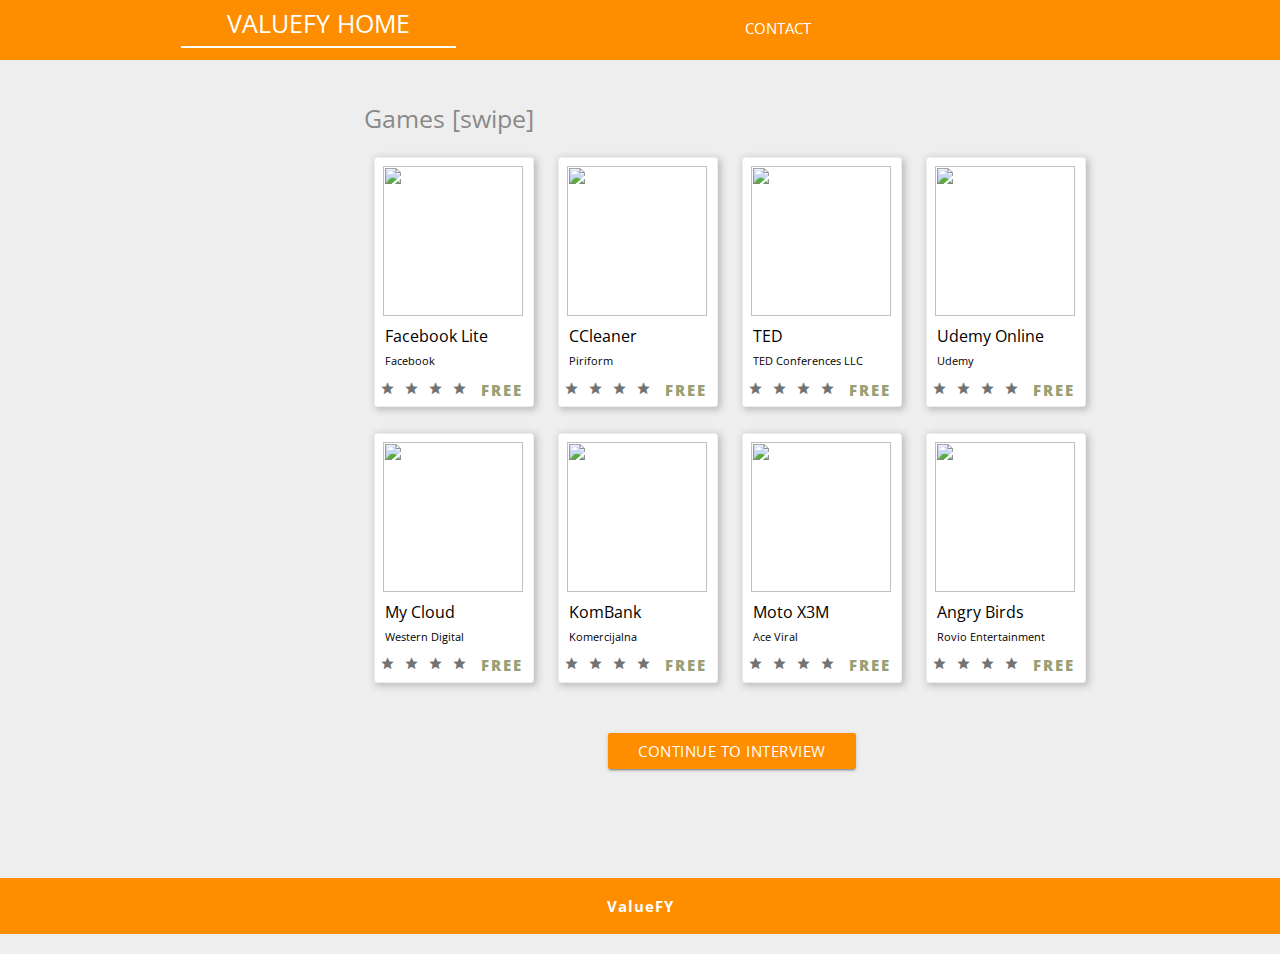
==== index.html @ 81e06245 "First version" ====
<!DOCTYPE html>
<html lang="en">
<head>
    <meta charset="UTF-8">
    <title>Valuefy_store</title>

    <link rel="icon" href="resources/images/icon_tab.png">

    <link rel="stylesheet" href="bower_components/materialize/dist/css/materialize.css" media="screen,projection">

    <meta name="viewport" content="width=device-width, initial-scale=1.0"/>

    <link rel="stylesheet" href="resources/style.css">

    <!--Import Google Icon Font-->
    <link href="http://fonts.googleapis.com/icon?family=Material+Icons" rel="stylesheet">
    <link href="https://fonts.googleapis.com/css?family=Montserrat" rel="stylesheet">
    <link href="https://fonts.googleapis.com/css?family=Montserrat:500" rel="stylesheet">
    <link href="https://fonts.googleapis.com/css?family=Open+Sans:300" rel="stylesheet">

    <link href="https://fonts.googleapis.com/icon?family=Material+Icons" rel="stylesheet">

</head>
<body>

    <div class="header">
        <div class="container">
            <div class="row">
                <ul class="tabs">
                    <li class="tab col l6 s5 m5 offset-s1 offset-m1"><a class="active" href="index.html">
                            <h5 class="header_h5">
                               VALUEFY HOME
                            </h5>
                        </a>
                    </li>
                    <li class="tab col l6 m5 s5"><a href="contact.html">
                            <h6 class="header_h6">
                                CONTACT
                            </h6>
                        </a>
                    </li>
                </ul>
            </div>
        </div>
    </div>

    <div class="section">
        <div class="container">
            <div class="row">
                <div class="section_1">
                                                    
                </div>
                <div class="section_2">
                    <div class="row">
                        <div class="col l12">
                            <h5 class="section_2_h5">
                                Games [swipe]
                            </h5>
                            <ul class="icon_ul">
                                <li>
                                    <div class="application">
                                        <a href="aplication.html">
                                            <img class="img_icon"
                                                src="https://lh3.googleusercontent.com/Alon4Gigwl2DqrT36O6JMn-M40tinuxFHWROtv0TP8ozX8Sr5MiBM1CuHX-veqFhnKvQ=w300-rw">
                                        </a>
                                            <br>
                                        <a href="####" class="app_link">Facebook Lite</a>
                                        <br>
                                        <a href="####" class="app_founder"><small>Facebook</small></a>
                                        <br>
                                        <i class="tiny material-icons">grade</i>
                                        <i class="tiny material-icons">grade</i>
                                        <i class="tiny material-icons">grade</i>
                                        <i class="tiny material-icons">grade</i>
                                        <a href="#####" class="download_link">FREE</a>
                                    </div>
                                </li>
                                <li>
                                    <div class="application">
                                        <a href="####">
                                            <img class="img_icon"
                                                 src="https://lh6.ggpht.com/1uP34Naqah1KernqdkYAiyWAnYkDUKGn6PBuwdpFhxUu3QYdPkT2E0zR1S8SCtAd-L4=w300-rw">
                                        </a>
                                        <br>
                                        <a href="####" class="app_link">CCleaner</a>
                                        <br>
                                        <a href="####" class="app_founder"><small>Piriform</small></a>
                                        <br>
                                        <i class="tiny material-icons">grade</i>
                                        <i class="tiny material-icons">grade</i>
                                        <i class="tiny material-icons">grade</i>
                                        <i class="tiny material-icons">grade</i>
                                        <a href="#####" class="download_link">FREE</a>
                                    </div>
                                </li>
                                <li>
                                    <div class="application">
                                        <a href="####">
                                            <img class="img_icon"
                                                 src="https://lh3.googleusercontent.com/-F-Uzt1CfQx1NkTiEvl-gm-jwcjRIvspFMS3hHxAzrml0f1M2s1shd0WWruJiCqzwLU=w300-rw">
                                        </a>
                                        <br>
                                        <a href="####" class="app_link">TED</a>
                                        <br>
                                        <a href="####" class="app_founder"><small>TED Conferences LLC</small></a>
                                        <br>
                                        <i class="tiny material-icons">grade</i>
                                        <i class="tiny material-icons">grade</i>
                                        <i class="tiny material-icons">grade</i>
                                        <i class="tiny material-icons">grade</i>
                                        <a href="#####" class="download_link">FREE</a>
                                    </div>
                                </li>
                                <li>
                                    <div class="application">
                                        <a href="####">
                                            <img class="img_icon"
                                                 src="https://lh3.ggpht.com/DWj8u30PCsht4qzhPiEGD-3ukDB-vLqo1QviOwJzCgfIJdiPB3lZSPgLqjFUM56N3iU=w300-rw">
                                        </a>
                                        <br>
                                        <a href="####" class="app_link">Udemy Online</a>
                                        <br>
                                        <a href="####" class="app_founder"><small>Udemy</small></a>
                                        <br>
                                        <i class="tiny material-icons">grade</i>
                                        <i class="tiny material-icons">grade</i>
                                        <i class="tiny material-icons">grade</i>
                                        <i class="tiny material-icons">grade</i>
                                        <a href="#####" class="download_link">FREE</a>
                                    </div>
                                </li>
                                <li>
                                    <div class="application">
                                        <a href="####">
                                            <img class="img_icon"
                                                 src="https://lh3.googleusercontent.com/0sxHqwZvz8A6LiJruoF_utLvoLpaEyOf_R5L3F6gYQQrYqktcJDSsrTIWK-I_fuH5g=w300-rw">
                                        </a>
                                        <br>
                                        <a href="####" class="app_link">My Cloud</a>
                                        <br>
                                        <a href="####" class="app_founder"><small>Western Digital</small></a>
                                        <br>
                                        <i class="tiny material-icons">grade</i>
                                        <i class="tiny material-icons">grade</i>
                                        <i class="tiny material-icons">grade</i>
                                        <i class="tiny material-icons">grade</i>
                                        <a href="#####" class="download_link">FREE</a>
                                    </div>
                                </li>
                                <li>
                                    <div class="application">
                                        <a href="####">
                                            <img class="img_icon"
                                                 src="https://lh3.googleusercontent.com/GzXlWz_owmF2EFTqzBN-9B2CFMnGs_gGnmYC8CAVsiTCvB9JnaV1sLjA4Imy36thGQ=w300-rw">
                                        </a>
                                        <br>
                                        <a href="####" class="app_link">KomBank</a>
                                        <br>
                                        <a href="####" class="app_founder"><small>Komercijalna</small></a>
                                        <br>
                                        <i class="tiny material-icons">grade</i>
                                        <i class="tiny material-icons">grade</i>
                                        <i class="tiny material-icons">grade</i>
                                        <i class="tiny material-icons">grade</i>
                                        <a href="#####" class="download_link">FREE</a>
                                    </div>
                                </li>
                                <li>
                                    <div class="application">
                                        <a href="####">
                                            <img class="img_icon"
                                                 src="https://lh3.googleusercontent.com/45etI4KOM_2Isg7IZfi9jn1fNBG6PlXyuONCUUOgrErsiOXCNX6snUVp3KMNXYTcR429=w300-rw">
                                        </a>
                                        <br>
                                        <a href="####" class="app_link">Moto X3M</a>
                                        <br>
                                        <a href="####" class="app_founder"><small>Ace Viral</small></a>
                                        <br>
                                        <i class="tiny material-icons">grade</i>
                                        <i class="tiny material-icons">grade</i>
                                        <i class="tiny material-icons">grade</i>
                                        <i class="tiny material-icons">grade</i>
                                        <a href="#####" class="download_link">FREE</a>
                                    </div>
                                </li>
                                <li>
                                    <div class="application">
                                        <a href="####">
                                            <img class="img_icon"
                                                 src="https://lh3.googleusercontent.com/iOi6YJxQwMenT5UQWGPWTrFMQFm68IC4uKlFtARveZzVD5lTZ7fC47_rnnF7Tk48DpY=w300-rw">
                                        </a>
                                        <br>
                                        <a href="####" class="app_link">Angry Birds</a>
                                        <br>
                                        <a href="####" class="app_founder"><small>Rovio Entertainment</small></a>
                                        <br>
                                        <i class="tiny material-icons">grade</i>
                                        <i class="tiny material-icons">grade</i>
                                        <i class="tiny material-icons">grade</i>
                                        <i class="tiny material-icons">grade</i>
                                        <a href="#####" class="download_link">FREE</a>
                                    </div>
                                </li>
                            </ul>
                        </div>
                    </div>
                    <div class="row">
                        <div class="col l12 m12 s12 center-align">
                            <button class="btn waves-effect waves-light" type="submit" name="action">
                                    CONTINUE TO INTERVIEW
                            </button>
                        </div>
                    </div>
                </div>
            </div>
        </div>
    </div>

    <div class="footer">
        <div class="container">
            <div class="row center-align">
                <h6 class="footer_h6">
                    ValueFY
                </h6>
            </div>
        </div>
    </div>


    <script type="text/javascript" src="bower_components/jquery/dist/jquery.js"></script>
    <script type="text/javascript" src="bower_components/jquery/dist/jquery.min.js"></script>
    <script type="text/javascript" src="bower_components/materialize/dist/js/materialize.min.js"></script>

    <script type="text/javascript" src="resources/main.js"></script>

</body>
</html>
---- resources/style.css ----
body{
    font-family: 'Open Sans', sans-serif;
    background-color: #EEEEEE;
}
.header{
    width: 100%;
    background-color: #FF8D00;
    color: white;
    height: 60px;
}
.tabs{
    background-color: #FF8D00;
}
.header_h5{
    color: white;
    margin-top: 10px;
}
.header_h5:hover{
    opacity: 0.8;
}
.tabs .tab a {
    display: block;
    width: 60%;
    height: 100%;
    text-overflow: ellipsis;
    overflow: hidden;
    transition: color .28s ease;
}
.tabs .tab a:hover, .tabs .tab a.active {
    background-color: transparent;
    color: white;
}
.tabs .indicator {
    background-color: white;
}
.header_h6{
    color: white;
    margin-top: 20px;
}
.header_h6:hover{
    opacity: 0.8;
}
.section_1{
    width: 20%;
    height: 760px;
    float: left;
}
.section_2{
    width: 80%;
    float: left;
}
.section_2_h5{
    opacity: 0.5;
    margin-top: 30px;
}
.img_icon{
    width: 140px;
    height: 150px;
    margin: 8px;
}
.app_link{
    margin: 5px 5px 10px 10px;
    color: black;
    font-size: 16px;
}
.app_link:hover{
    text-decoration: underline;
}
.app_founder{
    margin: 10px 5px 5px 10px;
    color: black;
}
.app_founder:hover{
    text-decoration: underline;
}
.material-icons{
    margin-left: 5px;
    margin-top: 10px;
    color: #737373;
}
.download_link{
    color: #999F72;
    margin-left: 10px;
    font-weight: 900;
    letter-spacing: 2px;
}
.download_link:hover{
    text-decoration: underline;
}
.application{
    border: 1px solid #EEEEEE;
    background-color: white;
    border-radius: 3px;
    box-shadow: 2px 2px 7px 1px #bdbdbd;
    padding-bottom: 10px;
    margin: 10px;
    overflow: hidden;
    width: 160px;
    height: 250px;
}
.icon_ul>li{
    display: inline-block;
}
.application:hover{
    background-color: #bdbdbd;
}
.waves-effect{
    background-color: #FF8D00;
}
.btn:hover{
    background-color: #ffa333;
}
.footer{
    background-color: #FF8D00;
    width: 100%;
}
.footer_h6{
    color: white;
    margin-bottom: 20px;
    padding-top: 20px;
    font-weight: bold;
    letter-spacing: 1px;
}

/*Old CSS from valueFY.me*/

.h2_about_section_2{
    margin-top: 160px;
    font-weight: 800;
    font-size: 46px;
}
.primary-color{
    color: #FF9600;
}
.p_contact{
    font-size: 15px;
    color: #818181;
    margin-bottom: 100px;
    line-height: 1.5;
}
.contact_a{
    color: #818181;
}
.footer_p_contact{
    color: #818181;
    text-align: center;
    margin: 120px 0 200px 0;
    font-size: 15px;
    line-height: 1.9;
}
.section_3{
    background-color: #1E2330;
    color: #FFFFFF;
    overflow: hidden;
    width: 100%;
}
.section_4{
    overflow: hidden;
    width: 100%;
}
/*-------------------------------------*/

.header_1{
    width: 100%;
    height: 140px;
    margin-bottom: 20px;
}
.header_1_h4{
    margin-top: 40px;
    margin-bottom: 0;
}
.header_1_h4>a{
    color: black;
    font-weight: bold;
}
.header_1_p{
    margin-top: 0;
    color: black;
}
.carousel-item.red{
    background-image: url("https://lh3.googleusercontent.com/0kCb12i0aWOd9kqENWZn3fftY64ENZVtyGUN46dVm_WyDbUbvgA_WC9TBl8GxqOjdg=h310-rw");
}
.carousel-item.amber{
    background-image: url("https://lh3.googleusercontent.com/0kCb12i0aWOd9kqENWZn3fftY64ENZVtyGUN46dVm_WyDbUbvgA_WC9TBl8GxqOjdg=h900-rw");
}
.carousel-item.green{
    background-image: url("https://lh3.googleusercontent.com/vhcIVqU2yfMR28CRwXOMXAcDw_z0UWWy2d-F9eE8jOwz0jsG1lxWBR1q4NCaMSFg08k=h900-rw");
}
.carousel-item.blue{
    background-image: url("https://lh3.googleusercontent.com/PIQ3ccSXjfQPbuemLDvMnj38uDfRpXL-qcn1tiERaLIhFly0446K46HUqF_jca6LdEs=h900-rw");
}
.screenshots_ul>li{
    display: inline-block;
    margin-top: 40px;
    margin-right: 20px;
}
strong{
    font-weight: bold;
}
.description_p{
    margin-top: 20px;
}
.description_h5{
    margin-top: 40px;
}
.footer_1{
    width: 100%;
    border-top: 1px solid #e0e0e0;
    padding-top: 40px;
}
.collection{
    width: 30%;
}
.input-field{
    margin-bottom: 30px;
}
.left_20{
    margin-left: 20px;
}
.right{
    margin-top: 0;
    color: white;
}
.btn:focus, .btn-large:focus, .btn-floating:focus {
    background-color: #ffa333;
}

@media only screen and (max-width: 768px) {
    .section_1{
        display: none;
    }
    .section_2{
        width: 100%;
        text-align: center;
    }
    .section_2_h5{
        text-align: left;
        margin-left: 70px;
    }
    .header_h5{
        margin-left: 0;
    }
}
@media only screen and (max-width: 768px) {
    .container{
        width: 100%;
    }
    .header_h5{
        font-size: 16px;
        margin-top: 20px;
    }
    .tabs .tab a {
        width: 100%;
    }
    .header_h6{
        font-size: 13px;
    }
    .section_2_h5{
     margin-left: 50px;
    }
    .section_4{
        width: 90%;
        margin-left: 30px;
    }
}
@media only screen and (max-width: 425px) {
    .header_1_h4{
        margin-top: 20px;
    }
    .header_1_h4>a{
        font-size: 22px;
    }
    iframe{
        width: 360px;
    }
    .materialboxed{
        width: 60px;
    }
    .h2_about_section_2{
        margin-top: 80px;
        font-size: 28px;
    }
    .p_contact{
        margin-bottom: 60px;
    }
    .footer_p_contact{
        margin-top: 100px;
        margin-bottom: 100px;
    }
}
@media only screen and (max-width: 414px){
    .carousel{
        width: 90%;
        margin-left: 10px;
    }
    iframe{
        margin-right: 20px;
    }
}
@media only screen and (max-width: 375px) {
    iframe{
        width: 300px;
        height: 200px;
    }
    .screenshots_ul{
        text-align: center;
    }
}
@media only screen and (max-width: 320px){
    .section_2_h5{
        margin-left: 40px;
    }
    .application{
        width: 120px;
        height: 210px;
    }
    .img_icon {
        width: 100px;
        height: 100px;
        margin: 5px 5px 0 5px;
    }
    .app_link {
        margin: 0 5px 5px 5px;
        font-size: 14px;
    }
    .header_h6{
        font-size: 12px;
    }
    iframe{
        width: 270px;
        height: 200px;
        margin-right: 30px;
    }
}
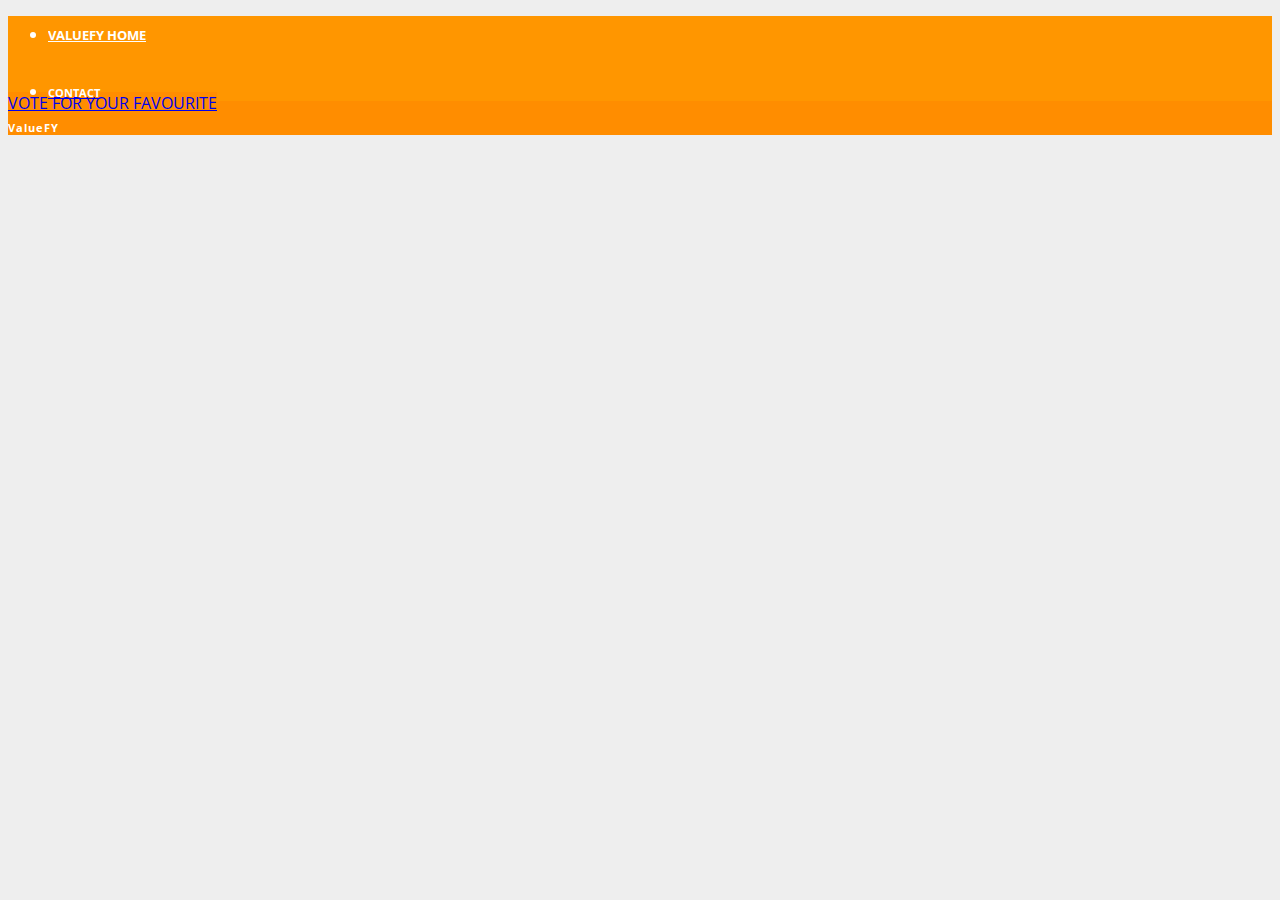
==== commit a468c784: "Merge pull request #1 from i3or1s/master" ====
--- a/index.html
+++ b/index.html
@@ -27,13 +27,13 @@
         <div class="container">
             <div class="row">
                 <ul class="tabs">
-                    <li class="tab col l6 s5 m5 offset-s1 offset-m1"><a class="active" href="index.html">
+                    <li class="tab col l6 s5 m5 offset-s1 offset-m1"><a class="active" href="index.html" data-link>
                             <h5 class="header_h5">
                                VALUEFY HOME
                             </h5>
                         </a>
                     </li>
-                    <li class="tab col l6 m5 s5"><a href="contact.html">
+                    <li class="tab col l6 m5 s5"><a href="contact.html" data-link>
                             <h6 class="header_h6">
                                 CONTACT
                             </h6>
@@ -47,168 +47,17 @@
     <div class="section">
         <div class="container">
             <div class="row">
-                <div class="section_1">
-                                                    
-                </div>
                 <div class="section_2">
                     <div class="row">
                         <div class="col l12">
-                            <h5 class="section_2_h5">
-                                Games [swipe]
-                            </h5>
-                            <ul class="icon_ul">
-                                <li>
-                                    <div class="application">
-                                        <a href="aplication.html">
-                                            <img class="img_icon"
-                                                src="https://lh3.googleusercontent.com/Alon4Gigwl2DqrT36O6JMn-M40tinuxFHWROtv0TP8ozX8Sr5MiBM1CuHX-veqFhnKvQ=w300-rw">
-                                        </a>
-                                            <br>
-                                        <a href="####" class="app_link">Facebook Lite</a>
-                                        <br>
-                                        <a href="####" class="app_founder"><small>Facebook</small></a>
-                                        <br>
-                                        <i class="tiny material-icons">grade</i>
-                                        <i class="tiny material-icons">grade</i>
-                                        <i class="tiny material-icons">grade</i>
-                                        <i class="tiny material-icons">grade</i>
-                                        <a href="#####" class="download_link">FREE</a>
-                                    </div>
-                                </li>
-                                <li>
-                                    <div class="application">
-                                        <a href="####">
-                                            <img class="img_icon"
-                                                 src="https://lh6.ggpht.com/1uP34Naqah1KernqdkYAiyWAnYkDUKGn6PBuwdpFhxUu3QYdPkT2E0zR1S8SCtAd-L4=w300-rw">
-                                        </a>
-                                        <br>
-                                        <a href="####" class="app_link">CCleaner</a>
-                                        <br>
-                                        <a href="####" class="app_founder"><small>Piriform</small></a>
-                                        <br>
-                                        <i class="tiny material-icons">grade</i>
-                                        <i class="tiny material-icons">grade</i>
-                                        <i class="tiny material-icons">grade</i>
-                                        <i class="tiny material-icons">grade</i>
-                                        <a href="#####" class="download_link">FREE</a>
-                                    </div>
-                                </li>
-                                <li>
-                                    <div class="application">
-                                        <a href="####">
-                                            <img class="img_icon"
-                                                 src="https://lh3.googleusercontent.com/-F-Uzt1CfQx1NkTiEvl-gm-jwcjRIvspFMS3hHxAzrml0f1M2s1shd0WWruJiCqzwLU=w300-rw">
-                                        </a>
-                                        <br>
-                                        <a href="####" class="app_link">TED</a>
-                                        <br>
-                                        <a href="####" class="app_founder"><small>TED Conferences LLC</small></a>
-                                        <br>
-                                        <i class="tiny material-icons">grade</i>
-                                        <i class="tiny material-icons">grade</i>
-                                        <i class="tiny material-icons">grade</i>
-                                        <i class="tiny material-icons">grade</i>
-                                        <a href="#####" class="download_link">FREE</a>
-                                    </div>
-                                </li>
-                                <li>
-                                    <div class="application">
-                                        <a href="####">
-                                            <img class="img_icon"
-                                                 src="https://lh3.ggpht.com/DWj8u30PCsht4qzhPiEGD-3ukDB-vLqo1QviOwJzCgfIJdiPB3lZSPgLqjFUM56N3iU=w300-rw">
-                                        </a>
-                                        <br>
-                                        <a href="####" class="app_link">Udemy Online</a>
-                                        <br>
-                                        <a href="####" class="app_founder"><small>Udemy</small></a>
-                                        <br>
-                                        <i class="tiny material-icons">grade</i>
-                                        <i class="tiny material-icons">grade</i>
-                                        <i class="tiny material-icons">grade</i>
-                                        <i class="tiny material-icons">grade</i>
-                                        <a href="#####" class="download_link">FREE</a>
-                                    </div>
-                                </li>
-                                <li>
-                                    <div class="application">
-                                        <a href="####">
-                                            <img class="img_icon"
-                                                 src="https://lh3.googleusercontent.com/0sxHqwZvz8A6LiJruoF_utLvoLpaEyOf_R5L3F6gYQQrYqktcJDSsrTIWK-I_fuH5g=w300-rw">
-                                        </a>
-                                        <br>
-                                        <a href="####" class="app_link">My Cloud</a>
-                                        <br>
-                                        <a href="####" class="app_founder"><small>Western Digital</small></a>
-                                        <br>
-                                        <i class="tiny material-icons">grade</i>
-                                        <i class="tiny material-icons">grade</i>
-                                        <i class="tiny material-icons">grade</i>
-                                        <i class="tiny material-icons">grade</i>
-                                        <a href="#####" class="download_link">FREE</a>
-                                    </div>
-                                </li>
-                                <li>
-                                    <div class="application">
-                                        <a href="####">
-                                            <img class="img_icon"
-                                                 src="https://lh3.googleusercontent.com/GzXlWz_owmF2EFTqzBN-9B2CFMnGs_gGnmYC8CAVsiTCvB9JnaV1sLjA4Imy36thGQ=w300-rw">
-                                        </a>
-                                        <br>
-                                        <a href="####" class="app_link">KomBank</a>
-                                        <br>
-                                        <a href="####" class="app_founder"><small>Komercijalna</small></a>
-                                        <br>
-                                        <i class="tiny material-icons">grade</i>
-                                        <i class="tiny material-icons">grade</i>
-                                        <i class="tiny material-icons">grade</i>
-                                        <i class="tiny material-icons">grade</i>
-                                        <a href="#####" class="download_link">FREE</a>
-                                    </div>
-                                </li>
-                                <li>
-                                    <div class="application">
-                                        <a href="####">
-                                            <img class="img_icon"
-                                                 src="https://lh3.googleusercontent.com/45etI4KOM_2Isg7IZfi9jn1fNBG6PlXyuONCUUOgrErsiOXCNX6snUVp3KMNXYTcR429=w300-rw">
-                                        </a>
-                                        <br>
-                                        <a href="####" class="app_link">Moto X3M</a>
-                                        <br>
-                                        <a href="####" class="app_founder"><small>Ace Viral</small></a>
-                                        <br>
-                                        <i class="tiny material-icons">grade</i>
-                                        <i class="tiny material-icons">grade</i>
-                                        <i class="tiny material-icons">grade</i>
-                                        <i class="tiny material-icons">grade</i>
-                                        <a href="#####" class="download_link">FREE</a>
-                                    </div>
-                                </li>
-                                <li>
-                                    <div class="application">
-                                        <a href="####">
-                                            <img class="img_icon"
-                                                 src="https://lh3.googleusercontent.com/iOi6YJxQwMenT5UQWGPWTrFMQFm68IC4uKlFtARveZzVD5lTZ7fC47_rnnF7Tk48DpY=w300-rw">
-                                        </a>
-                                        <br>
-                                        <a href="####" class="app_link">Angry Birds</a>
-                                        <br>
-                                        <a href="####" class="app_founder"><small>Rovio Entertainment</small></a>
-                                        <br>
-                                        <i class="tiny material-icons">grade</i>
-                                        <i class="tiny material-icons">grade</i>
-                                        <i class="tiny material-icons">grade</i>
-                                        <i class="tiny material-icons">grade</i>
-                                        <a href="#####" class="download_link">FREE</a>
-                                    </div>
-                                </li>
-                            </ul>
+                            <ul class="icon_ul" id="applications"></ul>
                         </div>
                     </div>
                     <div class="row">
                         <div class="col l12 m12 s12 center-align">
-                            <button class="btn waves-effect waves-light" type="submit" name="action">
-                                    CONTINUE TO INTERVIEW
-                            </button>
+                            <a class="btn waves-effect waves-light" data-link href="http://sgiz.mobi/s3/ValueFY-survey-vote">
+                                    VOTE FOR YOUR FAVOURITE
+                            </a>
                         </div>
                     </div>
                 </div>
@@ -232,6 +81,70 @@
     <script type="text/javascript" src="bower_components/materialize/dist/js/materialize.min.js"></script>
 
     <script type="text/javascript" src="resources/main.js"></script>
+    <script type="text/javascript" src="resources/templates.js"></script>
 
+    <script>
+        function getParameterByName(name) {
+            var match = RegExp('[?&]' + name + '=([^&]*)').exec(window.location.search);
+            return match && decodeURIComponent(match[1].replace(/\+/g, ' '));
+        }
+
+        $(document).ready(function() {
+            var token = getParameterByName('ProjectToken')
+            if(!token) {
+                window.location.href = 'http://sgiz.mobi/s3/ValueFY-survey';
+            } else {
+                $('[data-link]').each(function(){
+                    $(this).attr('href', $(this).attr('href') + "?ProjectToken="+token)
+                })
+            }
+            $.ajax({
+                url: '/api/application',
+                type: 'GET',
+                success: function (data, status)
+                {
+                    if(!data) return;
+                    data.forEach(function(item){
+                        getImages(item.id, function(images) {
+                            var token = getParameterByName('ProjectToken')
+                            getVotes(item.id, token, function(vote) {
+                                console.log(vote)
+                                var clone = document.importNode(applicationItem.getNode(item, images, token, vote), true);
+                                $('#applications')[0].appendChild(clone);
+                            })
+                        })
+
+                    })
+                },
+                error: function (xhr, desc, err)
+                {
+                }
+            });
+
+            function getImages(appID, callback) {
+                $.ajax({
+                    url: '/api/application/images?app='+appID,
+                    type: 'GET',
+                    success: function (data, status) {
+                        if(data) {
+                            callback(data)
+                        }
+                    }
+                })
+            }
+
+            function getVotes(appID, userID, callback) {
+                $.ajax({
+                    url: '/api/vote?app='+appID+'&user='+userID,
+                    type: 'GET',
+                    success: function (data, status) {
+                        if(data) {
+                            callback(data)
+                        }
+                    }
+                })
+            }
+        })
+    </script>
 </body>
 </html>--- a/resources/style.css
+++ b/resources/style.css
@@ -4,12 +4,12 @@
 }
 .header{
     width: 100%;
-    background-color: #FF8D00;
+    background-color: #FF9600;
     color: white;
     height: 60px;
 }
 .tabs{
-    background-color: #FF8D00;
+    background-color: #FF9600;
 }
 .header_h5{
     color: white;
@@ -46,7 +46,7 @@
     float: left;
 }
 .section_2{
-    width: 80%;
+    width: 100%;
     float: left;
 }
 .section_2_h5{
@@ -55,13 +55,18 @@
 }
 .img_icon{
     width: 140px;
-    height: 150px;
+    /*height: 150px;*/
     margin: 8px;
 }
 .app_link{
-    margin: 5px 5px 10px 10px;
+    margin: 5px 5px 2px 10px;
     color: black;
     font-size: 16px;
+    text-overflow: ellipsis;
+    white-space: nowrap;
+    overflow: hidden;
+    width: 142px;
+    display: block;
 }
 .app_link:hover{
     text-decoration: underline;
@@ -97,6 +102,7 @@
     overflow: hidden;
     width: 160px;
     height: 250px;
+    transition: background-color 800ms;
 }
 .icon_ul>li{
     display: inline-block;
@@ -177,18 +183,6 @@
     margin-top: 0;
     color: black;
 }
-.carousel-item.red{
-    background-image: url("https://lh3.googleusercontent.com/0kCb12i0aWOd9kqENWZn3fftY64ENZVtyGUN46dVm_WyDbUbvgA_WC9TBl8GxqOjdg=h310-rw");
-}
-.carousel-item.amber{
-    background-image: url("https://lh3.googleusercontent.com/0kCb12i0aWOd9kqENWZn3fftY64ENZVtyGUN46dVm_WyDbUbvgA_WC9TBl8GxqOjdg=h900-rw");
-}
-.carousel-item.green{
-    background-image: url("https://lh3.googleusercontent.com/vhcIVqU2yfMR28CRwXOMXAcDw_z0UWWy2d-F9eE8jOwz0jsG1lxWBR1q4NCaMSFg08k=h900-rw");
-}
-.carousel-item.blue{
-    background-image: url("https://lh3.googleusercontent.com/PIQ3ccSXjfQPbuemLDvMnj38uDfRpXL-qcn1tiERaLIhFly0446K46HUqF_jca6LdEs=h900-rw");
-}
 .screenshots_ul>li{
     display: inline-block;
     margin-top: 40px;
@@ -332,3 +326,24 @@
         margin-right: 30px;
     }
 }
+.img-holder {
+    height: 161px;
+    overflow: hidden;
+}
+#app-title {
+    text-transform: uppercase;
+}
+
+.rate-color-off {
+    color: rgba(0,0,0, 0.3);
+}
+.rate-color-on {
+    color: #ff9823;
+}
+
+.material-icons[data-id="grade"] {
+    margin-left:0;
+    margin-right:0;
+    cursor: pointer;
+    float: left;
+}